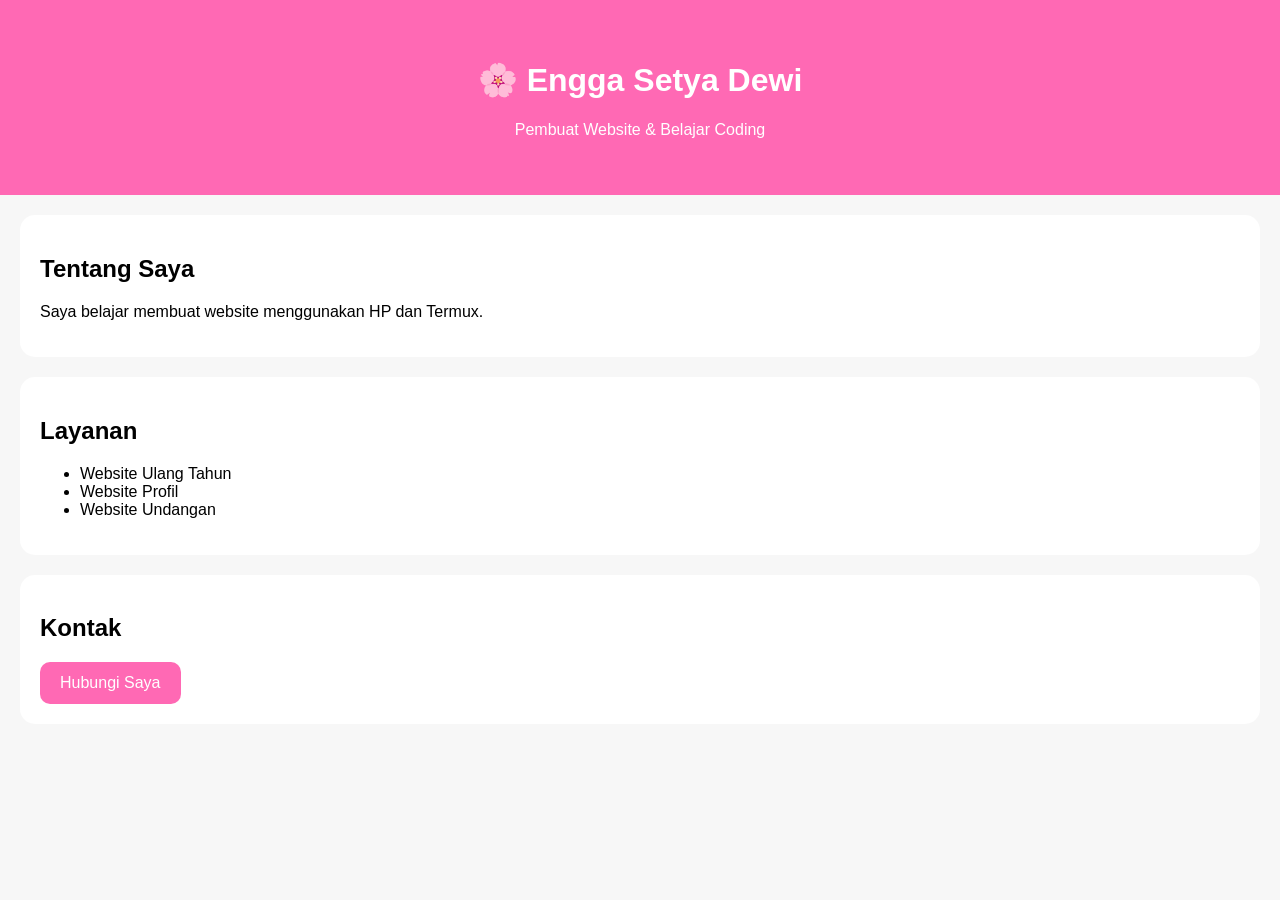
==== website-profesional/index.html @ 677eb75d "Tambah tombol JavaScript" ====
<!DOCTYPE html>
<html lang="id">
<head>
<meta charset="UTF-8">
<meta name="viewport" content="width=device-width, initial-scale=1.0">
<title>Engga Setya Dewi</title>
<link rel="stylesheet" href="style.css">
</head>
<body>

<header>
    <h1>🌸 Engga Setya Dewi</h1>
    <p>Pembuat Website & Belajar Coding</p>
</header>

<section>
    <h2>Tentang Saya</h2>
    <p>Saya belajar membuat website menggunakan HP dan Termux.</p>
</section>

<section>
    <h2>Layanan</h2>
    <ul>
        <li>Website Ulang Tahun</li>
        <li>Website Profil</li>
        <li>Website Undangan</li>
    </ul>
</section>

<section>
    <h2>Kontak</h2>
    <button onclick="hubungi()">Hubungi Saya</button>
</section>

<script src="script.js"></script>

</body>
</html>
---- website-profesional/style.css ----
body{
    font-family:Arial,sans-serif;
    margin:0;
    background:#f7f7f7;
}

header{
    background:#ff69b4;
    color:white;
    text-align:center;
    padding:40px;
}

section{
    background:white;
    margin:20px;
    padding:20px;
    border-radius:15px;
}

button{
    background:#ff69b4;
    color:white;
    border:none;
    padding:12px 20px;
    border-radius:10px;
    font-size:16px;
}
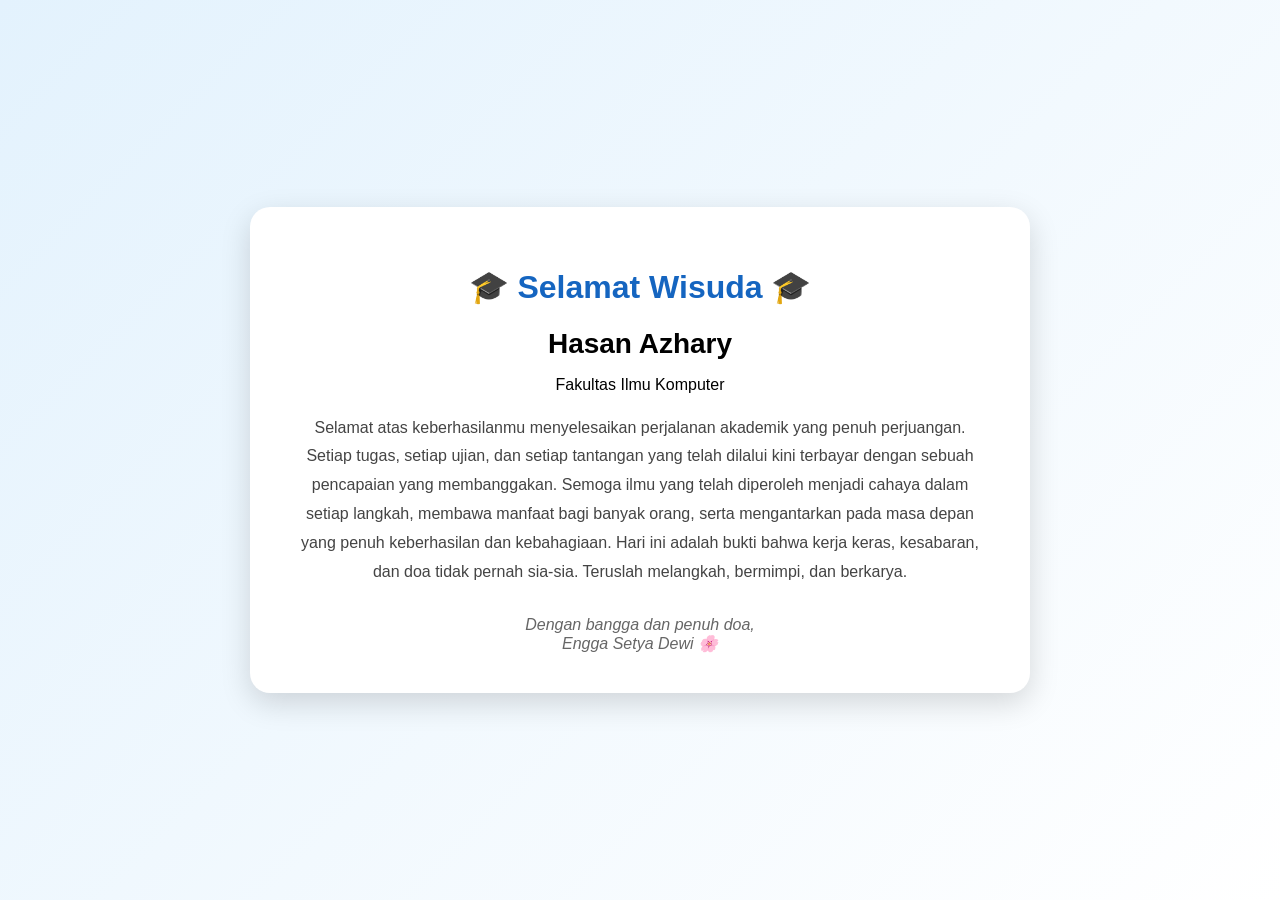
==== commit a9e9e0da: "Website ucapan wisuda Hasan Azhary" ====
--- a/website-profesional/index.html
+++ b/website-profesional/index.html
@@ -3,36 +3,81 @@
 <head>
 <meta charset="UTF-8">
 <meta name="viewport" content="width=device-width, initial-scale=1.0">
-<title>Engga Setya Dewi</title>
-<link rel="stylesheet" href="style.css">
+<title>Selamat Wisuda Hasan Azhary</title>
+
+<style>
+body{
+    margin:0;
+    font-family:Arial,sans-serif;
+    background:linear-gradient(135deg,#e3f2fd,#ffffff);
+    display:flex;
+    justify-content:center;
+    align-items:center;
+    min-height:100vh;
+    text-align:center;
+}
+
+.kartu{
+    max-width:700px;
+    background:white;
+    padding:40px;
+    border-radius:20px;
+    box-shadow:0 10px 30px rgba(0,0,0,0.15);
+}
+
+h1{
+    color:#1565c0;
+}
+
+.nama{
+    font-size:28px;
+    font-weight:bold;
+    margin:15px 0;
+}
+
+.pesan{
+    line-height:1.8;
+    color:#444;
+    margin-top:20px;
+}
+
+.dari{
+    margin-top:30px;
+    font-style:italic;
+    color:#666;
+}
+</style>
 </head>
 <body>
 
-<header>
-    <h1>🌸 Engga Setya Dewi</h1>
-    <p>Pembuat Website & Belajar Coding</p>
-</header>
+<div class="kartu">
 
-<section>
-    <h2>Tentang Saya</h2>
-    <p>Saya belajar membuat website menggunakan HP dan Termux.</p>
-</section>
+<h1>🎓 Selamat Wisuda 🎓</h1>
 
-<section>
-    <h2>Layanan</h2>
-    <ul>
-        <li>Website Ulang Tahun</li>
-        <li>Website Profil</li>
-        <li>Website Undangan</li>
-    </ul>
-</section>
+<div class="nama">
+Hasan Azhary
+</div>
 
-<section>
-    <h2>Kontak</h2>
-    <button onclick="hubungi()">Hubungi Saya</button>
-</section>
+<p>
+Fakultas Ilmu Komputer
+</p>
 
-<script src="script.js"></script>
+<div class="pesan">
+Selamat atas keberhasilanmu menyelesaikan perjalanan akademik yang penuh perjuangan.
+Setiap tugas, setiap ujian, dan setiap tantangan yang telah dilalui kini terbayar dengan sebuah pencapaian yang membanggakan.
+
+Semoga ilmu yang telah diperoleh menjadi cahaya dalam setiap langkah, membawa manfaat bagi banyak orang, serta mengantarkan pada masa depan yang penuh keberhasilan dan kebahagiaan.
+
+Hari ini adalah bukti bahwa kerja keras, kesabaran, dan doa tidak pernah sia-sia.
+Teruslah melangkah, bermimpi, dan berkarya.
+</div>
+
+<div class="dari">
+Dengan bangga dan penuh doa,<br>
+Engga Setya Dewi 🌸
+</div>
+
+</div>
 
 </body>
 </html>
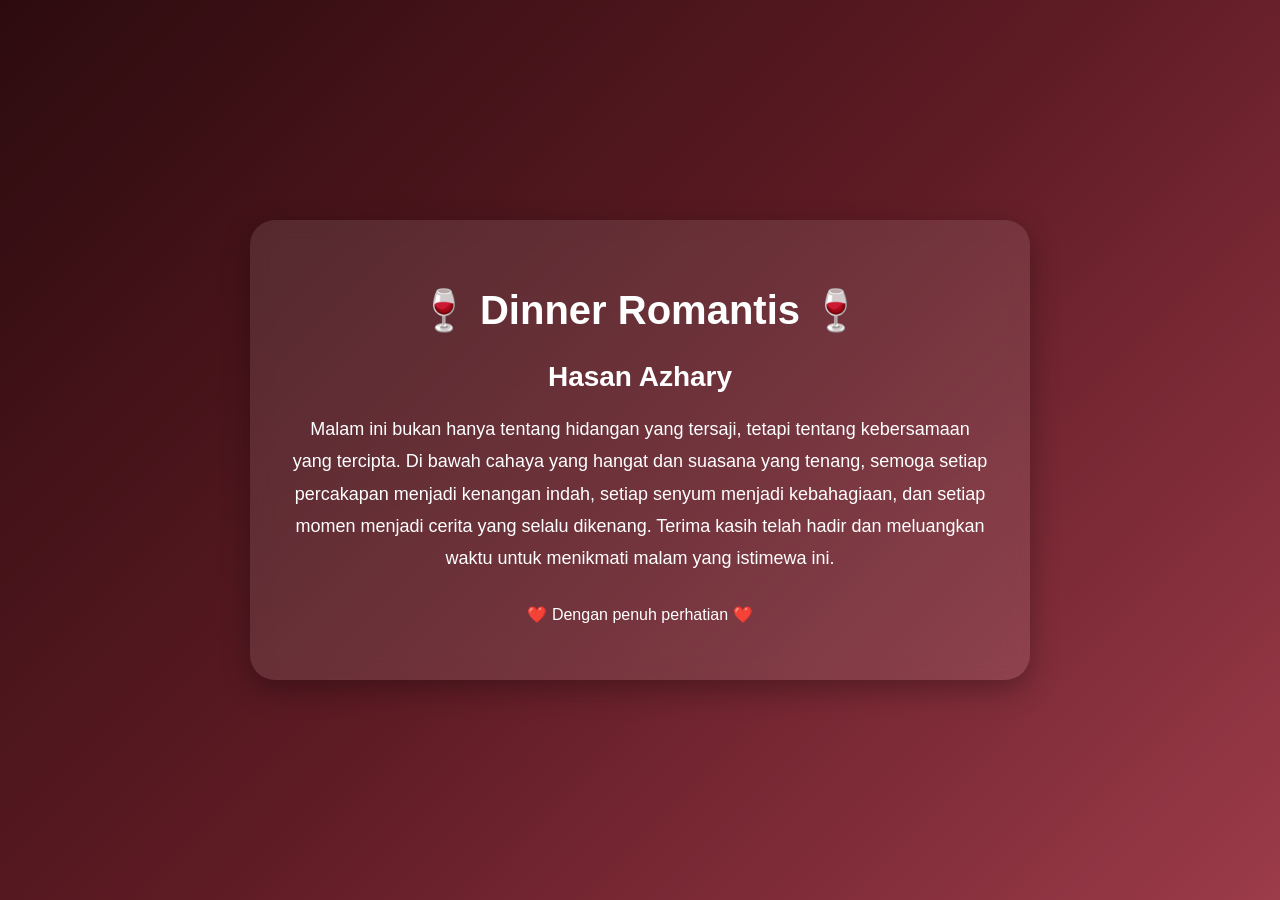
==== commit 94c82f4a: "Website dinner romantis Hasan Azhary" ====
--- a/website-profesional/index.html
+++ b/website-profesional/index.html
@@ -3,48 +3,44 @@
 <head>
 <meta charset="UTF-8">
 <meta name="viewport" content="width=device-width, initial-scale=1.0">
-<title>Selamat Wisuda Hasan Azhary</title>
+<title>Dinner Romantis</title>
 
 <style>
 body{
     margin:0;
-    font-family:Arial,sans-serif;
-    background:linear-gradient(135deg,#e3f2fd,#ffffff);
+    min-height:100vh;
     display:flex;
     justify-content:center;
     align-items:center;
-    min-height:100vh;
     text-align:center;
+    font-family:Arial,sans-serif;
+    background:linear-gradient(135deg,#2c0b0e,#5e1b24,#9c3b4a);
+    color:white;
 }
 
 .kartu{
     max-width:700px;
-    background:white;
+    margin:20px;
     padding:40px;
-    border-radius:20px;
-    box-shadow:0 10px 30px rgba(0,0,0,0.15);
+    border-radius:25px;
+    background:rgba(255,255,255,0.1);
+    backdrop-filter:blur(10px);
+    box-shadow:0 10px 30px rgba(0,0,0,0.3);
 }
 
 h1{
-    color:#1565c0;
+    font-size:40px;
 }
 
 .nama{
     font-size:28px;
     font-weight:bold;
-    margin:15px 0;
+    margin:20px 0;
 }
 
 .pesan{
     line-height:1.8;
-    color:#444;
-    margin-top:20px;
-}
-
-.dari{
-    margin-top:30px;
-    font-style:italic;
-    color:#666;
+    font-size:18px;
 }
 </style>
 </head>
@@ -52,30 +48,28 @@
 
 <div class="kartu">
 
-<h1>🎓 Selamat Wisuda 🎓</h1>
+<h1>🍷 Dinner Romantis 🍷</h1>
 
 <div class="nama">
 Hasan Azhary
 </div>
 
-<p>
-Fakultas Ilmu Komputer
-</p>
+<div class="pesan">
+Malam ini bukan hanya tentang hidangan yang tersaji,
+tetapi tentang kebersamaan yang tercipta.
 
-<div class="pesan">
-Selamat atas keberhasilanmu menyelesaikan perjalanan akademik yang penuh perjuangan.
-Setiap tugas, setiap ujian, dan setiap tantangan yang telah dilalui kini terbayar dengan sebuah pencapaian yang membanggakan.
+Di bawah cahaya yang hangat dan suasana yang tenang,
+semoga setiap percakapan menjadi kenangan indah,
+setiap senyum menjadi kebahagiaan,
+dan setiap momen menjadi cerita yang selalu dikenang.
 
-Semoga ilmu yang telah diperoleh menjadi cahaya dalam setiap langkah, membawa manfaat bagi banyak orang, serta mengantarkan pada masa depan yang penuh keberhasilan dan kebahagiaan.
-
-Hari ini adalah bukti bahwa kerja keras, kesabaran, dan doa tidak pernah sia-sia.
-Teruslah melangkah, bermimpi, dan berkarya.
+Terima kasih telah hadir dan meluangkan waktu
+untuk menikmati malam yang istimewa ini.
 </div>
 
-<div class="dari">
-Dengan bangga dan penuh doa,<br>
-Engga Setya Dewi 🌸
-</div>
+<p style="margin-top:30px;">
+❤️ Dengan penuh perhatian ❤️
+</p>
 
 </div>
 
